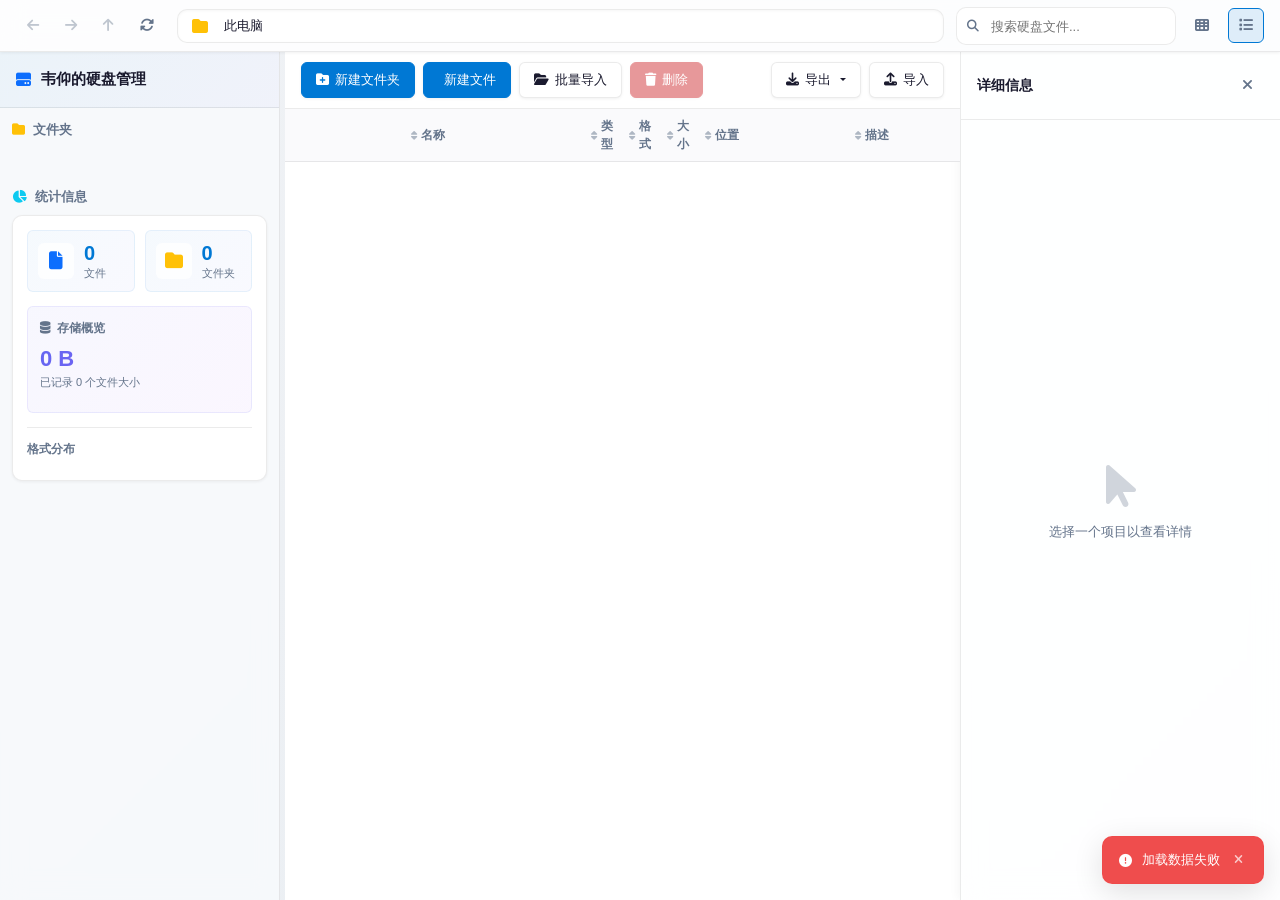
==== index.html @ 8c152fd7 "程序管理" ====
<!doctype html>
<html lang="zh-CN">
<head>
  <meta charset="utf-8" />
  <meta name="viewport" content="width=device-width, initial-scale=1" />
  <title>硬盘文件管理器</title>

  <!-- Bootstrap 5 CDN -->
  <link href="https://cdn.jsdelivr.net/npm/bootstrap@5.3.3/dist/css/bootstrap.min.css" rel="stylesheet">
  <link href="css/style.css" rel="stylesheet" />
  <link rel="stylesheet" href="https://cdnjs.cloudflare.com/ajax/libs/font-awesome/6.5.0/css/all.min.css">
</head>
<body>
  <!-- 顶部工具栏 -->
  <div class="toolbar">
    <div class="toolbar-left">
      <button class="btn-icon" id="backBtn" title="后退" disabled>
        <i class="fas fa-arrow-left"></i>
      </button>
      <button class="btn-icon" id="forwardBtn" title="前进" disabled>
        <i class="fas fa-arrow-right"></i>
      </button>
      <button class="btn-icon" id="upBtn" title="上一级" disabled>
        <i class="fas fa-arrow-up"></i>
      </button>
      <button class="btn-icon" id="refreshBtn" title="刷新">
        <i class="fas fa-sync-alt"></i>
      </button>
    </div>

    <div class="toolbar-center">
      <!-- 地址栏/面包屑导航 -->
      <div class="address-bar">
        <i class="fas fa-folder text-warning me-2"></i>
        <div id="breadcrumb" class="breadcrumb-path">
          <span class="breadcrumb-item active">此电脑</span>
        </div>
      </div>
    </div>

    <div class="toolbar-right">
      <div class="search-box">
        <i class="fas fa-search"></i>
        <input type="text" id="searchInput" placeholder="搜索硬盘文件..." />
      </div>
      <button class="btn-icon" id="viewGridBtn" title="网格视图">
        <i class="fas fa-th"></i>
      </button>
      <button class="btn-icon active" id="viewListBtn" title="列表视图">
        <i class="fas fa-list"></i>
      </button>
    </div>
  </div>

  <!-- 主要内容区 -->
  <div class="main-container">
    <!-- 左侧边栏 - 文件夹树 -->
    <div class="sidebar" id="sidebar">
      <div class="sidebar-header">
        <i class="fas fa-hard-drive text-primary"></i>
        <span>韦仰的硬盘管理</span>
      </div>
      <div class="sidebar-scroll">
      <div class="sidebar-section">
        <div class="section-title">
          <i class="fas fa-folder text-warning"></i>
          <span>文件夹</span>
        </div>
        <div id="folderTree" class="folder-tree">
          <!-- 动态生成树状结构 -->
        </div>
      </div>
      <div class="sidebar-section mt-3">
        <div class="section-title">
          <i class="fas fa-chart-pie text-info"></i>
          <span>统计信息</span>
        </div>
        <div id="statsPanel" class="stats-panel">
          <div class="stat-row">
            <div class="stat-card">
              <div class="stat-icon"><i class="fas fa-file text-primary"></i></div>
              <div class="stat-info">
                <span class="stat-number" id="totalFiles">0</span>
                <span class="stat-desc">文件</span>
              </div>
            </div>
            <div class="stat-card">
              <div class="stat-icon"><i class="fas fa-folder text-warning"></i></div>
              <div class="stat-info">
                <span class="stat-number" id="totalFolders">0</span>
                <span class="stat-desc">文件夹</span>
              </div>
            </div>
          </div>
          <div class="stat-storage">
            <div class="stat-storage-header">
              <i class="fas fa-database"></i>
              <span>存储概览</span>
            </div>
            <div class="stat-storage-size" id="totalSizeDisplay">0 B</div>
            <div class="stat-storage-count" id="sizedFileCount">已记录 0 个文件大小</div>
            <div id="sizeByFormat" class="size-by-format"></div>
          </div>
          <div class="stat-formats">
            <div class="stat-formats-title">格式分布</div>
            <div id="formatStats" class="format-stats"></div>
          </div>
        </div>
      </div>
      </div><!-- end sidebar-scroll -->
    </div>

    <!-- 侧边栏拖拽调整手柄 -->
    <div class="sidebar-resize-handle" id="sidebarResizeHandle" title="拖拽调整侧边栏宽度"></div>

    <!-- 中间内容区 - 文件列表 -->
    <div class="content-area">
      <!-- 操作栏 -->
      <div class="action-bar">
        <div class="action-left">
          <button class="btn-action btn-primary" id="newFolderBtn">
            <i class="fas fa-folder-plus"></i>
            <span>新建文件夹</span>
          </button>
          <button class="btn-action btn-primary" id="newFileBtn">
            <i class="fas fa-file-plus"></i>
            <span>新建文件</span>
          </button>
          <button class="btn-action btn-secondary" id="localImportBtn">
            <i class="fas fa-folder-open"></i>
            <span>批量导入</span>
          </button>
          <button class="btn-action btn-danger" id="deleteBtn" disabled>
            <i class="fas fa-trash"></i>
            <span>删除</span>
          </button>
        </div>
        <div class="action-right">
          <div class="dropdown">
            <button class="btn-action btn-secondary dropdown-toggle" type="button" data-bs-toggle="dropdown">
              <i class="fas fa-download"></i>
              <span>导出</span>
            </button>
            <ul class="dropdown-menu dropdown-menu-end">
              <li><h6 class="dropdown-header"><i class="fas fa-globe"></i> 导出全部</h6></li>
              <li><a class="dropdown-item export-option" href="#" data-scope="all" data-format="json"><i class="fas fa-file-code"></i> 全部 → JSON</a></li>
              <li><a class="dropdown-item export-option" href="#" data-scope="all" data-format="csv"><i class="fas fa-file-csv"></i> 全部 → CSV</a></li>
              <li><hr class="dropdown-divider"></li>
              <li><h6 class="dropdown-header"><i class="fas fa-folder-open"></i> 导出当前文件夹</h6></li>
              <li><a class="dropdown-item export-option" href="#" data-scope="folder" data-format="json"><i class="fas fa-file-code"></i> 当前文件夹 → JSON</a></li>
              <li><a class="dropdown-item export-option" href="#" data-scope="folder" data-format="csv"><i class="fas fa-file-csv"></i> 当前文件夹 → CSV</a></li>
              <li><hr class="dropdown-divider"></li>
              <li><h6 class="dropdown-header"><i class="fas fa-check-double"></i> 自选导出</h6></li>
              <li><a class="dropdown-item" href="#" id="exportPickJson" data-format="json"><i class="fas fa-file-code"></i> 自选项目 → JSON</a></li>
              <li><a class="dropdown-item" href="#" id="exportPickCsv" data-format="csv"><i class="fas fa-file-csv"></i> 自选项目 → CSV</a></li>
            </ul>
          </div>
          <button class="btn-action btn-secondary" id="importBtn">
            <i class="fas fa-upload"></i>
            <span>导入</span>
          </button>
        </div>
      </div>

      <!-- 列表头部 -->
      <div class="list-header" id="listHeader">
        <div class="list-col col-name" onclick="handleSortClick('name')">
          <i class="fas fa-sort sort-icon"></i> 名称
        </div>
        <div class="list-col col-type" onclick="handleSortClick('type')">
          <i class="fas fa-sort sort-icon"></i> 类型
        </div>
        <div class="list-col col-format" onclick="handleSortClick('format')">
          <i class="fas fa-sort sort-icon"></i> 格式
        </div>
        <div class="list-col col-size" onclick="handleSortClick('file_size')">
          <i class="fas fa-sort sort-icon"></i> 大小
        </div>
        <div class="list-col col-location" onclick="handleSortClick('location')">
          <i class="fas fa-sort sort-icon"></i> 位置
        </div>
        <div class="list-col col-description" onclick="handleSortClick('description')">
          <i class="fas fa-sort sort-icon"></i> 描述
        </div>
      </div>

      <!-- 文件列表容器 -->
      <div class="file-list" id="fileList">
        <!-- 动态生成 -->
      </div>

      <!-- 网格视图容器 -->
      <div class="file-grid" id="fileGrid" style="display:none;">
        <!-- 动态生成 -->
      </div>

      <!-- 空状态 -->
      <div class="empty-state" id="emptyState" style="display:none;">
        <i class="fas fa-folder-open"></i>
        <p>此文件夹为空</p>
        <button class="btn-action btn-primary" id="emptyNewBtn">
          <i class="fas fa-plus"></i>
          <span>新建项目</span>
        </button>
      </div>
    </div>

    <!-- 右侧详情面板 -->
    <div class="details-panel" id="detailsPanel">
      <div class="details-header">
        <span>详细信息</span>
        <button class="btn-icon" id="closePanelBtn">
          <i class="fas fa-times"></i>
        </button>
      </div>
      <div class="details-content" id="detailsContent">
        <div class="no-selection">
          <i class="fas fa-mouse-pointer"></i>
          <p>选择一个项目以查看详情</p>
        </div>
      </div>
    </div>
  </div>

  <!-- 新建/编辑 模态框 -->
  <div class="modal fade" id="itemModal" tabindex="-1">
    <div class="modal-dialog modal-dialog-centered">
      <div class="modal-content">
        <form id="itemForm">
          <div class="modal-header">
            <h5 class="modal-title" id="modalTitle">
              <i class="fas fa-folder-plus"></i>
              <span id="modalTitleText">新建文件夹</span>
            </h5>
            <button type="button" class="btn-close" data-bs-dismiss="modal"></button>
          </div>
          <div class="modal-body">
            <input type="hidden" id="itemId" />
            <input type="hidden" id="itemType" value="folder" />
            
            <div class="mb-3">
              <label class="form-label">
                <i class="fas fa-signature"></i>
                名称 <span class="text-danger">*</span>
              </label>
              <input type="text" class="form-control" id="itemName" required placeholder="输入名称" />
            </div>

            <div class="mb-3">
              <label class="form-label">
                <i class="fas fa-align-left"></i>
                描述
              </label>
              <textarea class="form-control" id="itemDesc" placeholder="输入描述信息（可选）"></textarea>
            </div>

            <div class="mb-3">
              <label class="form-label">
                <i class="fas fa-map-marker-alt"></i>
                物理位置
              </label>
              <input type="text" class="form-control" id="itemLocation" placeholder="例如: D:\Movies 或 E:\Documents\Report.pdf" />
              <small class="text-muted">输入文件或文件夹在硬盘中的实际路径</small>
            </div>

            <div class="mb-3" id="formatGroup" style="display:none;">
              <label class="form-label">
                <i class="fas fa-file-alt"></i>
                文件格式
              </label>
              <input type="text" class="form-control" id="itemFormat" placeholder="例如: mp4, pdf, docx" />
              <small class="text-muted">输入文件扩展名（不含点号）</small>
            </div>

            <div class="mb-3" id="sizeGroup" style="display:none;">
              <label class="form-label">
                <i class="fas fa-weight-hanging"></i>
                文件大小
              </label>
              <input type="text" class="form-control" id="itemFileSize" placeholder="例如: 1.5GB, 700MB, 4096" />
              <small class="text-muted">输入文件大小（支持 B/KB/MB/GB/TB 单位）</small>
            </div>

            <div class="mb-3">
              <label class="form-label">
                <i class="fas fa-folder-tree"></i>
                父文件夹
              </label>
              <select class="form-select" id="parentSelect">
                <option value="">根目录</option>
              </select>
            </div>
          </div>
          <div class="modal-footer">
            <button type="button" class="btn btn-secondary" data-bs-dismiss="modal">
              <i class="fas fa-times"></i> 取消
            </button>
            <button type="submit" class="btn btn-primary">
              <i class="fas fa-save"></i> 保存
            </button>
          </div>
        </form>
      </div>
    </div>
  </div>

  <!-- 本地批量导入模态框 -->
  <div class="modal fade" id="localImportModal" tabindex="-1" data-bs-backdrop="static" data-bs-keyboard="false">
    <div class="modal-dialog modal-lg modal-dialog-centered">
      <div class="modal-content">
        <div class="modal-header">
          <h5 class="modal-title">
            <i class="fas fa-folder-open"></i>
            批量导入本地资源
          </h5>
          <button type="button" class="btn-close" data-bs-dismiss="modal" id="localImportCloseBtn"></button>
        </div>
        <div class="modal-body">
          <div id="localImportStageSelect">
            <p class="text-muted small mb-3">选择本地文件夹或文件，系统将读取其中的文件夹与文件并导入到当前目录，仅读取元数据不会修改本地磁盘内容。</p>
            <div class="row g-3">
              <div class="col-lg-6">
                <div class="border rounded p-3 h-100">
                  <h6 class="mb-2"><i class="fas fa-folder"></i> 已选文件夹</h6>
                  <div class="fs-5 fw-semibold" id="localImportFolderCount">0</div>
                  <div class="text-muted small mt-2">包含的子文件夹与文件会一并导入。</div>
                </div>
              </div>
              <div class="col-lg-6">
                <div class="border rounded p-3 h-100">
                  <h6 class="mb-2"><i class="fas fa-file"></i> 已选文件</h6>
                  <div class="fs-5 fw-semibold" id="localImportFileCount">0</div>
                  <div class="text-muted small mt-2">选中的文件将直接导入到当前目录。</div>
                </div>
              </div>
            </div>
            <div class="mt-3">
              <label class="form-label">
                <i class="fas fa-road"></i>
                根目录物理路径（可选）
              </label>
              <input type="text" class="form-control" id="localImportBasePath" placeholder="例如: D:\\Media">
              <small class="text-muted">用于生成物理路径；留空时将使用相对路径或自动推断的路径。</small>
            </div>
          </div>

          <div id="localImportStageProgress" style="display:none;">
            <div class="progress" style="height: 20px;">
              <div class="progress-bar" id="localImportProgressBar" role="progressbar" style="width:0%;">0%</div>
            </div>
            <div class="mt-3">
              <p class="mb-1" id="localImportStatusText">正在准备导入...</p>
              <p class="text-muted small" id="localImportDetailText"></p>
            </div>
          </div>

          <div id="localImportStageComplete" style="display:none;">
            <div class="alert alert-success d-flex align-items-center" role="alert">
              <i class="fas fa-check-circle me-2"></i>
              <div>导入完成，所有项目已处理。</div>
            </div>
            <div id="localImportSummaryText" class="small"></div>
          </div>
        </div>
        <div class="modal-footer">
          <div id="localImportSelectionActions" class="d-flex flex-wrap gap-2">
            <button type="button" class="btn btn-outline-secondary" id="localImportAddFolderBtn">
              <i class="fas fa-folder-plus"></i>
              选择文件夹
            </button>
            <button type="button" class="btn btn-outline-secondary" id="localImportAddFileBtn">
              <i class="fas fa-file-import"></i>
              选择文件
            </button>
            <button type="button" class="btn btn-outline-danger" id="localImportResetBtn">
              <i class="fas fa-undo"></i>
              重置
            </button>
            <button type="button" class="btn btn-primary" id="localImportStartBtn">
              <i class="fas fa-play"></i>
              开始导入
            </button>
          </div>
          <button type="button" class="btn btn-primary" id="localImportConfirmBtn" data-bs-dismiss="modal" style="display:none;">
            <i class="fas fa-check"></i>
            确定
          </button>
        </div>
      </div>
    </div>
  </div>

  <input type="file" id="localDirectoryInput" webkitdirectory multiple style="display:none;" />
  <input type="file" id="localFileInput" multiple style="display:none;" />

  <!-- 导入模态框 -->
  <div class="modal fade" id="importModal" tabindex="-1">
    <div class="modal-dialog modal-dialog-centered">
      <div class="modal-content">
        <div class="modal-header">
          <h5 class="modal-title">
            <i class="fas fa-upload"></i>
            导入数据
          </h5>
          <button type="button" class="btn-close" data-bs-dismiss="modal"></button>
        </div>
        <div class="modal-body">
          <div class="mb-3">
            <label class="form-label">选择 JSON 文件</label>
            <input type="file" class="form-control" id="importFile" accept=".json" />
          </div>
        </div>
        <div class="modal-footer">
          <button type="button" class="btn btn-secondary" data-bs-dismiss="modal">取消</button>
          <button type="button" class="btn btn-primary" id="confirmImportBtn">
            <i class="fas fa-check"></i> 导入
          </button>
        </div>
      </div>
    </div>
  </div>

  <!-- 导出自选模态框 -->
  <div class="modal fade" id="exportPickModal" tabindex="-1">
    <div class="modal-dialog modal-lg modal-dialog-centered modal-dialog-scrollable">
      <div class="modal-content">
        <div class="modal-header">
          <h5 class="modal-title">
            <i class="fas fa-check-double me-2"></i>选择要导出的项目
          </h5>
          <button type="button" class="btn-close" data-bs-dismiss="modal"></button>
        </div>
        <div class="modal-body p-0">
          <div class="export-pick-toolbar">
            <div class="export-pick-search">
              <i class="fas fa-search"></i>
              <input type="text" id="exportPickSearch" placeholder="搜索项目..." />
            </div>
            <div class="export-pick-actions">
              <button type="button" class="btn btn-sm btn-outline-primary" id="exportPickSelectAll">
                <i class="fas fa-check-double"></i> 全选
              </button>
              <button type="button" class="btn btn-sm btn-outline-secondary" id="exportPickDeselectAll">
                <i class="fas fa-square"></i> 全不选
              </button>
            </div>
            <div class="export-pick-count">
              已选 <strong id="exportPickCount">0</strong> 项
            </div>
          </div>
          <div id="exportPickTree" class="export-pick-tree">
            <!-- 动态生成 -->
          </div>
        </div>
        <div class="modal-footer">
          <button type="button" class="btn btn-secondary" data-bs-dismiss="modal">
            <i class="fas fa-times"></i> 取消
          </button>
          <button type="button" class="btn btn-primary" id="exportPickConfirmBtn" disabled>
            <i class="fas fa-download"></i> 导出
          </button>
        </div>
      </div>
    </div>
  </div>

  <!-- Toast 容器 -->
  <div id="toastContainer" class="toast-container position-fixed bottom-0 end-0 p-3"></div>

  <script src="https://cdn.jsdelivr.net/npm/bootstrap@5.3.3/dist/js/bootstrap.bundle.min.js"></script>
  <script src="js/script.js"></script>
</body>
</html>
---- css/style.css ----
/* ===================================
   硬盘文件管理器 - Windows 风格样式
   =================================== */

:root {
  --bg-primary: #f0f2f5;
  --bg-secondary: #ffffff;
  --bg-hover: rgba(0, 120, 212, 0.06);
  --bg-selected: rgba(0, 120, 212, 0.12);
  --border-color: rgba(0, 0, 0, 0.08);
  --text-primary: #1a1a2e;
  --text-secondary: #64748b;
  --accent-blue: #0078d4;
  --accent-hover: #005a9e;
  --toolbar-bg: rgba(255, 255, 255, 0.85);
  --sidebar-bg: rgba(248, 250, 252, 0.9);
  --glass-blur: 12px;
  --shadow-sm: 0 1px 3px rgba(0,0,0,0.06);
  --shadow-md: 0 4px 12px rgba(0,0,0,0.08);
  --shadow-lg: 0 8px 30px rgba(0,0,0,0.12);
  --transition-fast: 0.15s cubic-bezier(0.4, 0, 0.2, 1);
  --transition-smooth: 0.3s cubic-bezier(0.4, 0, 0.2, 1);
  --radius-sm: 6px;
  --radius-md: 10px;
  --radius-lg: 14px;
}

* {
  margin: 0;
  padding: 0;
  box-sizing: border-box;
}

body {
  font-family: "Segoe UI", -apple-system, BlinkMacSystemFont, "Inter", Arial, sans-serif;
  background: linear-gradient(135deg, #f0f2f5 0%, #e8edf2 100%);
  color: var(--text-primary);
  overflow: hidden;
  height: 100vh;
  display: flex;
  flex-direction: column;
  -webkit-font-smoothing: antialiased;
}

/* ============ 工具栏 ============ */
.toolbar {
  background: var(--toolbar-bg);
  backdrop-filter: blur(var(--glass-blur));
  -webkit-backdrop-filter: blur(var(--glass-blur));
  border-bottom: 1px solid var(--border-color);
  padding: 8px 16px;
  display: flex;
  align-items: center;
  gap: 12px;
  height: 52px;
  flex-shrink: 0;
  box-shadow: var(--shadow-sm);
  z-index: 10;
}

.toolbar-left {
  display: flex;
  gap: 4px;
}

.toolbar-center {
  flex: 1;
  max-width: 800px;
}

.toolbar-right {
  display: flex;
  gap: 8px;
  align-items: center;
}

.btn-icon {
  background: transparent;
  border: 1px solid transparent;
  border-radius: var(--radius-sm);
  padding: 6px 10px;
  cursor: pointer;
  color: var(--text-secondary);
  transition: all var(--transition-fast);
  font-size: 14px;
}

.btn-icon:hover:not(:disabled) {
  background: var(--bg-hover);
  border-color: var(--border-color);
  color: var(--accent-blue);
  transform: translateY(-1px);
}

.btn-icon:active:not(:disabled) {
  background: var(--bg-selected);
  transform: translateY(0);
}

.btn-icon:disabled {
  opacity: 0.4;
  cursor: not-allowed;
}

.btn-icon.active {
  background: var(--bg-selected);
  border-color: var(--accent-blue);
}

/* 地址栏 */
.address-bar {
  background: rgba(255, 255, 255, 0.95);
  border: 1px solid var(--border-color);
  border-radius: var(--radius-md);
  padding: 6px 14px;
  display: flex;
  align-items: center;
  height: 34px;
  box-shadow: inset 0 1px 3px rgba(0,0,0,0.04);
  transition: border-color var(--transition-fast), box-shadow var(--transition-fast);
}

.address-bar:focus-within {
  border-color: var(--accent-blue);
  box-shadow: 0 0 0 3px rgba(0, 120, 212, 0.1);
}

.breadcrumb-path {
  display: flex;
  align-items: center;
  gap: 8px;
  flex: 1;
  overflow-x: auto;
  white-space: nowrap;
}

.breadcrumb-item {
  color: var(--text-secondary);
  cursor: pointer;
  padding: 2px 8px;
  border-radius: var(--radius-sm);
  transition: all var(--transition-fast);
  font-size: 13px;
}

.breadcrumb-item:hover {
  background: var(--bg-hover);
  color: var(--accent-blue);
}

.breadcrumb-item.active {
  color: var(--text-primary);
  font-weight: 500;
}

.breadcrumb-item:not(:last-child)::after {
  content: "›";
  margin-left: 8px;
  color: var(--text-secondary);
}

/* 搜索框 */
.search-box {
  position: relative;
  background: rgba(255, 255, 255, 0.95);
  border: 1px solid var(--border-color);
  border-radius: var(--radius-md);
  padding: 6px 12px 6px 34px;
  min-width: 220px;
  transition: border-color var(--transition-fast), box-shadow var(--transition-fast);
}

.search-box:focus-within {
  border-color: var(--accent-blue);
  box-shadow: 0 0 0 3px rgba(0, 120, 212, 0.1);
}

.search-box i {
  position: absolute;
  left: 10px;
  top: 50%;
  transform: translateY(-50%);
  color: var(--text-secondary);
  font-size: 12px;
}

.search-box input {
  border: none;
  outline: none;
  width: 100%;
  font-size: 13px;
  background: transparent;
}

/* ============ 主容器 ============ */
.main-container {
  display: flex;
  flex: 1;
  overflow: hidden;
}

/* ============ 左侧边栏 ============ */
.sidebar {
  width: 280px;
  min-width: 180px;
  max-width: 50vw;
  background: var(--sidebar-bg);
  backdrop-filter: blur(var(--glass-blur));
  -webkit-backdrop-filter: blur(var(--glass-blur));
  border-right: 1px solid var(--border-color);
  display: flex;
  flex-direction: column;
  overflow: hidden;
  flex-shrink: 0;
  transition: none;
}

/* Sidebar inner scrollable area */
.sidebar-scroll {
  flex: 1;
  overflow-y: auto;
  overflow-x: hidden;
  min-height: 0;
}

/* Resize handle */
.sidebar-resize-handle {
  width: 5px;
  cursor: col-resize;
  background: transparent;
  flex-shrink: 0;
  position: relative;
  z-index: 8;
  transition: background var(--transition-fast);
}

.sidebar-resize-handle::after {
  content: '';
  position: absolute;
  top: 50%;
  left: 50%;
  transform: translate(-50%, -50%);
  width: 3px;
  height: 40px;
  border-radius: 2px;
  background: rgba(0,0,0,0.1);
  opacity: 0;
  transition: opacity var(--transition-fast), height var(--transition-fast);
}

.sidebar-resize-handle:hover::after,
.sidebar-resize-handle.resizing::after {
  opacity: 1;
  height: 60px;
}

.sidebar-resize-handle:hover,
.sidebar-resize-handle.resizing {
  background: rgba(0, 120, 212, 0.12);
}

/* Prevent text selection and pointer events during resize */
body.sidebar-resizing {
  cursor: col-resize !important;
  user-select: none !important;
  -webkit-user-select: none !important;
}

body.sidebar-resizing * {
  cursor: col-resize !important;
  user-select: none !important;
}

body.sidebar-resizing iframe {
  pointer-events: none;
}

.sidebar-header {
  padding: 16px;
  font-size: 15px;
  font-weight: 600;
  display: flex;
  align-items: center;
  gap: 10px;
  border-bottom: 1px solid var(--border-color);
  background: linear-gradient(135deg, rgba(0, 120, 212, 0.05) 0%, rgba(99, 102, 241, 0.05) 100%);
  flex-shrink: 0;
  overflow: hidden;
  white-space: nowrap;
  text-overflow: ellipsis;
}

.sidebar-section {
  padding: 12px;
  min-width: 0; /* allow shrinking */
  overflow: hidden;
}

.section-title {
  font-size: 13px;
  font-weight: 600;
  color: var(--text-secondary);
  margin-bottom: 8px;
  display: flex;
  align-items: center;
  gap: 8px;
}

/* 文件夹树 */
.folder-tree {
  font-size: 13px;
}

.tree-item {
  display: flex;
  align-items: center;
  padding: 6px 8px;
  cursor: pointer;
  border-radius: var(--radius-sm);
  margin: 2px 0;
  user-select: none;
  position: relative;
  transition: all var(--transition-fast);
}

.tree-item:hover {
  background: var(--bg-hover);
  transform: translateX(2px);
}

.tree-item.selected {
  background: var(--bg-selected);
  font-weight: 500;
  box-shadow: inset 3px 0 0 var(--accent-blue);
}

.tree-item.expanded > .tree-icon::before {
  content: "\f107"; /* fa-angle-down */
}

.tree-item .tree-icon {
  width: 20px;
  text-align: center;
  color: var(--text-secondary);
}

.tree-item .tree-icon::before {
  content: "\f105"; /* fa-angle-right */
  font-family: "Font Awesome 6 Free";
  font-weight: 900;
}

.tree-item .tree-name {
  flex: 1;
  margin-left: 8px;
  display: flex;
  align-items: center;
  gap: 8px;
  min-width: 0;
  overflow: hidden;
}

.tree-item .tree-name span {
  overflow: hidden;
  text-overflow: ellipsis;
  white-space: nowrap;
}

.tree-children {
  margin-left: 20px;
  display: none;
}

.tree-item.expanded + .tree-children {
  display: block;
}

/* 统计面板 */
.stats-panel {
  font-size: 12px;
  background: var(--bg-secondary);
  border: 1px solid var(--border-color);
  border-radius: var(--radius-md);
  padding: 14px;
  box-shadow: var(--shadow-sm);
  min-width: 0;
  overflow: hidden;
}

.stat-row {
  display: grid;
  grid-template-columns: 1fr 1fr;
  gap: 10px;
  margin-bottom: 14px;
}

.stat-card {
  display: flex;
  align-items: center;
  gap: 10px;
  padding: 10px;
  border-radius: var(--radius-sm);
  background: linear-gradient(135deg, rgba(0,120,212,0.04) 0%, rgba(99,102,241,0.04) 100%);
  border: 1px solid rgba(0,120,212,0.08);
  transition: transform var(--transition-fast), box-shadow var(--transition-fast);
}

.stat-card:hover {
  transform: translateY(-1px);
  box-shadow: var(--shadow-sm);
}

.stat-icon {
  font-size: 18px;
  width: 36px;
  height: 36px;
  display: flex;
  align-items: center;
  justify-content: center;
  border-radius: var(--radius-sm);
  background: rgba(255,255,255,0.8);
}

.stat-info {
  display: flex;
  flex-direction: column;
}

.stat-number {
  font-size: 20px;
  font-weight: 700;
  color: var(--accent-blue);
  line-height: 1.2;
}

.stat-desc {
  font-size: 11px;
  color: var(--text-secondary);
}

.stat-storage {
  background: linear-gradient(135deg, rgba(99,102,241,0.05) 0%, rgba(168,85,247,0.05) 100%);
  border: 1px solid rgba(99,102,241,0.1);
  border-radius: var(--radius-sm);
  padding: 12px;
  margin-bottom: 14px;
}

.stat-storage-header {
  display: flex;
  align-items: center;
  gap: 6px;
  font-size: 12px;
  font-weight: 600;
  color: var(--text-secondary);
  margin-bottom: 8px;
}

.stat-storage-size {
  font-size: 22px;
  font-weight: 700;
  background: linear-gradient(135deg, #6366f1, #8b5cf6);
  -webkit-background-clip: text;
  -webkit-text-fill-color: transparent;
  background-clip: text;
  line-height: 1.3;
}

.stat-storage-count {
  font-size: 11px;
  color: var(--text-secondary);
  margin-bottom: 10px;
}

.size-by-format {
  display: flex;
  flex-direction: column;
  gap: 6px;
}

.size-bar-row {
  display: flex;
  align-items: center;
  gap: 6px;
}

.size-bar-label {
  font-size: 11px;
  width: 45px;
  text-align: right;
  color: var(--text-secondary);
  flex-shrink: 0;
  overflow: hidden;
  text-overflow: ellipsis;
  white-space: nowrap;
}

.size-bar-track {
  flex: 1;
  height: 6px;
  background: rgba(0,0,0,0.06);
  border-radius: 3px;
  overflow: hidden;
}

.size-bar-fill {
  height: 100%;
  background: linear-gradient(90deg, #6366f1, #8b5cf6);
  border-radius: 3px;
  transition: width 0.6s cubic-bezier(0.4, 0, 0.2, 1);
}

.size-bar-value {
  font-size: 10px;
  color: var(--text-secondary);
  width: 55px;
  flex-shrink: 0;
}

.stat-formats {
  border-top: 1px solid var(--border-color);
  padding-top: 12px;
}

.stat-formats-title {
  font-size: 12px;
  font-weight: 600;
  color: var(--text-secondary);
  margin-bottom: 8px;
}

.format-stats {
  margin-top: 8px;
  display: flex;
  flex-wrap: wrap;
  gap: 6px;
}

.format-tag {
  background: linear-gradient(135deg, var(--accent-blue), #5b6abf);
  color: white;
  padding: 3px 10px;
  border-radius: 20px;
  font-size: 10px;
  font-weight: 500;
  transition: transform var(--transition-fast), box-shadow var(--transition-fast);
}

.format-tag:hover {
  transform: scale(1.05);
  box-shadow: 0 2px 6px rgba(0,120,212,0.3);
}

/* ============ 内容区域 ============ */
.content-area {
  flex: 1;
  display: flex;
  flex-direction: column;
  background: var(--bg-secondary);
  overflow: hidden;
}

/* 操作栏 */
.action-bar {
  background: var(--toolbar-bg);
  backdrop-filter: blur(8px);
  -webkit-backdrop-filter: blur(8px);
  border-bottom: 1px solid var(--border-color);
  padding: 10px 16px;
  display: flex;
  justify-content: space-between;
  align-items: center;
  flex-shrink: 0;
  position: relative;
  z-index: 6;
}

.action-left,
.action-right {
  display: flex;
  gap: 8px;
}

.btn-action {
  border: 1px solid var(--border-color);
  background: var(--bg-secondary);
  padding: 7px 14px;
  border-radius: var(--radius-sm);
  cursor: pointer;
  font-size: 13px;
  display: flex;
  align-items: center;
  gap: 6px;
  transition: all var(--transition-fast);
  color: var(--text-primary);
  box-shadow: var(--shadow-sm);
}

.btn-action:hover:not(:disabled) {
  background: var(--bg-hover);
  border-color: var(--accent-blue);
  transform: translateY(-1px);
  box-shadow: var(--shadow-md);
}

.btn-action:active:not(:disabled) {
  background: var(--bg-selected);
  transform: translateY(0);
  box-shadow: none;
}

.btn-action:disabled {
  opacity: 0.5;
  cursor: not-allowed;
}

.btn-action.btn-primary {
  background: var(--accent-blue);
  color: white;
  border-color: var(--accent-blue);
}

.btn-action.btn-primary:hover:not(:disabled) {
  background: var(--accent-hover);
}

.btn-action.btn-danger {
  background: #d13438;
  color: white;
  border-color: #d13438;
}

.btn-action.btn-danger:hover:not(:disabled) {
  background: #a52a2e;
}

/* 列表头部 */
.list-header {
  display: flex;
  background: rgba(250, 250, 252, 0.95);
  backdrop-filter: blur(6px);
  border-bottom: 1px solid var(--border-color);
  padding: 8px 16px;
  padding-left: 118px;
  font-size: 12px;
  font-weight: 600;
  color: var(--text-secondary);
  flex-shrink: 0;
  position: sticky;
  top: 0;
  z-index: 5;
}

.list-col {
  display: flex;
  align-items: center;
  gap: 4px;
  padding: 0 8px;
  cursor: pointer;
  user-select: none;
  border-radius: var(--radius-sm);
  transition: all var(--transition-fast);
}

.list-col:hover {
  color: var(--text-primary);
  background: var(--bg-hover);
}

.list-col .sort-icon {
  font-size: 10px;
  opacity: 0.5;
  transition: opacity var(--transition-fast);
}

.list-col:hover .sort-icon {
  opacity: 1;
}

.list-col .fa-sort-up,
.list-col .fa-sort-down {
  opacity: 1;
  color: var(--accent-blue);
}

.list-col.col-name {
  flex: 2;
  min-width: 180px;
}

.list-col.col-type {
  width: 80px;
}

.list-col.col-format {
  width: 90px;
}

.list-col.col-size {
  width: 100px;
}

.list-col.col-location {
  flex: 1.5;
  min-width: 150px;
}

.list-col.col-description {
  flex: 2;
  min-width: 180px;
}

/* 文件列表（列表视图） */
.file-list {
  flex: 1;
  overflow-y: auto;
  padding: 0;
}

.file-item {
  display: flex;
  align-items: center;
  padding: 8px 16px;
  border-bottom: 1px solid rgba(0,0,0,0.04);
  cursor: pointer;
  transition: all var(--transition-fast);
  user-select: none;
  will-change: transform, background;
}

.file-item:hover {
  background: var(--bg-hover);
  transform: translateX(2px);
}

.file-item.selected {
  background: var(--bg-selected);
  box-shadow: inset 3px 0 0 var(--accent-blue);
}

/* 编号列 - 独立显示 */
.file-item .file-number {
  width: 50px;
  text-align: center;
  font-size: 14px;
  font-weight: 700;
  font-family: 'Consolas', 'Monaco', monospace;
  background: linear-gradient(135deg, #667eea 0%, #764ba2 100%);
  color: white;
  padding: 6px 10px;
  border-radius: 16px;
  margin-right: 12px;
  flex-shrink: 0;
  box-shadow: 0 2px 6px rgba(102, 126, 234, 0.4);
  letter-spacing: 0.5px;
  transition: transform var(--transition-fast), box-shadow var(--transition-fast);
}

/* 文件夹的编号使用金橙色 */
.file-item:has(.text-folder) .file-number {
  background: linear-gradient(135deg, #fa709a 0%, #fee140 100%);
  box-shadow: 0 2px 6px rgba(250, 112, 154, 0.4);
}

/* 视频文件的编号 */
.file-item:has(.text-video) .file-number {
  background: linear-gradient(135deg, #f093fb 0%, #f5576c 100%);
  box-shadow: 0 2px 6px rgba(245, 87, 108, 0.4);
}

/* 音频文件的编号 */
.file-item:has(.text-audio) .file-number {
  background: linear-gradient(135deg, #4facfe 0%, #00f2fe 100%);
  box-shadow: 0 2px 6px rgba(79, 172, 254, 0.4);
}

/* 图片文件的编号 */
.file-item:has(.text-image) .file-number {
  background: linear-gradient(135deg, #43e97b 0%, #38f9d7 100%);
  box-shadow: 0 2px 6px rgba(67, 233, 123, 0.4);
}

/* 文档文件的编号 */
.file-item:has(.text-document) .file-number {
  background: linear-gradient(135deg, #fa8bff 0%, #2bd2ff 90%, #2bff88 100%);
  box-shadow: 0 2px 6px rgba(250, 139, 255, 0.4);
}

/* 压缩文件的编号 */
.file-item:has(.text-archive) .file-number {
  background: linear-gradient(135deg, #a8edea 0%, #fed6e3 100%);
  box-shadow: 0 2px 6px rgba(168, 237, 234, 0.4);
}

/* 编号悬停效果 */
.file-item .file-number:hover {
  transform: scale(1.08);
  box-shadow: 0 4px 12px rgba(102, 126, 234, 0.5);
}

.file-item .file-icon {
  width: 40px;
  text-align: center;
  font-size: 20px;
  flex-shrink: 0;
}

.file-item .file-name {
  flex: 2;
  min-width: 180px;
  padding: 0 8px;
  font-size: 13px;
  overflow: hidden;
  text-overflow: ellipsis;
  white-space: nowrap;
}

.file-item .file-type {
  width: 80px;
  padding: 0 8px;
  font-size: 12px;
  color: var(--text-secondary);
}

.file-item .file-format {
  width: 90px;
  padding: 0 8px;
  font-size: 12px;
}

.file-item .file-format .badge {
  background: linear-gradient(135deg, #e8f4fd, #dbeafe);
  color: var(--accent-blue);
  padding: 2px 8px;
  border-radius: 10px;
  font-size: 11px;
  font-weight: 500;
  transition: transform var(--transition-fast);
}

.file-item:hover .file-format .badge {
  transform: scale(1.05);
}

.file-item .file-size {
  width: 100px;
  padding: 0 8px;
  font-size: 12px;
  color: var(--text-secondary);
  font-family: 'Consolas', 'Monaco', monospace;
  font-weight: 500;
}

.file-item .file-location {
  flex: 1.5;
  min-width: 150px;
  padding: 0 8px;
  font-size: 12px;
  color: var(--text-secondary);
  overflow: hidden;
  text-overflow: ellipsis;
  white-space: nowrap;
}

.file-item .file-location a {
  color: var(--accent-blue);
  text-decoration: none;
}

.file-item .file-location a:hover {
  text-decoration: underline;
}

.file-item .file-description {
  flex: 2;
  min-width: 180px;
  padding: 0 8px;
  font-size: 12px;
  color: var(--text-secondary);
  overflow: hidden;
  white-space: normal;
  word-break: break-word;
  line-height: 1.4;
  max-height: 3.4em;
  display: -webkit-box;
  -webkit-line-clamp: 2;
  line-clamp: 2;
  -webkit-box-orient: vertical;
}

/* 网格视图 */
.file-grid {
  flex: 1;
  overflow-y: auto;
  padding: 20px;
  display: grid;
  grid-template-columns: repeat(auto-fill, minmax(140px, 1fr));
  gap: 16px;
  align-content: start;
}

.grid-item {
  display: flex;
  flex-direction: column;
  align-items: center;
  padding: 16px;
  border: 1px solid transparent;
  border-radius: var(--radius-md);
  cursor: pointer;
  transition: all var(--transition-smooth);
  user-select: none;
  position: relative;
  will-change: transform;
}

.grid-item:hover {
  background: var(--bg-hover);
  border-color: var(--border-color);
  transform: translateY(-3px);
  box-shadow: var(--shadow-md);
}

.grid-item.selected {
  background: var(--bg-selected);
  border-color: var(--accent-blue);
  box-shadow: 0 0 0 2px rgba(0,120,212,0.2);
}

/* 网格编号 - 显示在顶部 */
.grid-item .grid-number {
  font-size: 13px;
  font-weight: 700;
  font-family: 'Consolas', 'Monaco', monospace;
  background: linear-gradient(135deg, #667eea 0%, #764ba2 100%);
  color: white;
  padding: 4px 10px;
  border-radius: 14px;
  margin-bottom: 8px;
  box-shadow: 0 2px 6px rgba(102, 126, 234, 0.4);
  letter-spacing: 0.5px;
}

/* 文件夹的网格编号 */
.grid-item:has(.text-folder) .grid-number {
  background: linear-gradient(135deg, #fa709a 0%, #fee140 100%);
  box-shadow: 0 2px 6px rgba(250, 112, 154, 0.4);
}

/* 视频文件的网格编号 */
.grid-item:has(.text-video) .grid-number {
  background: linear-gradient(135deg, #f093fb 0%, #f5576c 100%);
  box-shadow: 0 2px 6px rgba(245, 87, 108, 0.4);
}

/* 网页快捷方式的编号 */
.file-item:has(.text-link) .file-number {
  background: linear-gradient(135deg, #ff9a9e 0%, #fad0c4 100%);
  box-shadow: 0 2px 6px rgba(255, 154, 158, 0.35);
}
/* 音频文件的网格编号 */
.grid-item:has(.text-audio) .grid-number {
  background: linear-gradient(135deg, #4facfe 0%, #00f2fe 100%);
  box-shadow: 0 2px 6px rgba(79, 172, 254, 0.4);
}

/* 图片文件的网格编号 */
.grid-item:has(.text-image) .grid-number {
  background: linear-gradient(135deg, #43e97b 0%, #38f9d7 100%);
  box-shadow: 0 2px 6px rgba(67, 233, 123, 0.4);
}

/* 网页快捷方式的编号 */
.grid-item:has(.text-link) .grid-number {
  background: linear-gradient(135deg, #ff9a9e 0%, #fad0c4 100%);
  box-shadow: 0 2px 6px rgba(255, 154, 158, 0.35);
}
/* 文档文件的网格编号 */
.grid-item:has(.text-document) .grid-number {
  background: linear-gradient(135deg, #fa8bff 0%, #2bd2ff 90%, #2bff88 100%);
  box-shadow: 0 2px 6px rgba(250, 139, 255, 0.4);
}

/* 压缩文件的网格编号 */
.grid-item:has(.text-archive) .grid-number {
  background: linear-gradient(135deg, #a8edea 0%, #fed6e3 100%);
  box-shadow: 0 2px 6px rgba(168, 237, 234, 0.4);
}

/* 网格编号悬停效果 */
.grid-item .grid-number:hover {
  transform: scale(1.12);
  box-shadow: 0 4px 12px rgba(102, 126, 234, 0.5);
}

.grid-item .grid-icon {
  font-size: 48px;
  margin-bottom: 8px;
}

.grid-item .grid-name {
  font-size: 12px;
  text-align: center;
  word-break: break-word;
  max-width: 100%;
}

.grid-item .grid-format {
  font-size: 10px;
  color: var(--text-secondary);
  margin-top: 4px;
}

.grid-item .grid-size {
  font-size: 10px;
  color: var(--accent-blue);
  font-family: 'Consolas', 'Monaco', monospace;
  font-weight: 500;
  margin-top: 2px;
}

/* 空状态 */
.empty-state {
  flex: 1;
  display: flex;
  flex-direction: column;
  justify-content: center;
  align-items: center;
  color: var(--text-secondary);
  gap: 16px;
  animation: fadeIn 0.5s ease-out;
}

.empty-state i {
  font-size: 72px;
  opacity: 0.2;
  background: linear-gradient(135deg, #94a3b8, #cbd5e1);
  -webkit-background-clip: text;
  -webkit-text-fill-color: transparent;
  background-clip: text;
}

.empty-state p {
  font-size: 14px;
  margin: 0;
}

/* ============ 详情面板 ============ */
.details-panel {
  width: 320px;
  background: rgba(255,255,255,0.95);
  backdrop-filter: blur(var(--glass-blur));
  -webkit-backdrop-filter: blur(var(--glass-blur));
  border-left: 1px solid var(--border-color);
  display: flex;
  flex-direction: column;
  flex-shrink: 0;
  box-shadow: -2px 0 10px rgba(0,0,0,0.04);
  transition: width var(--transition-smooth);
}

.details-header {
  padding: 16px;
  border-bottom: 1px solid var(--border-color);
  display: flex;
  justify-content: space-between;
  align-items: center;
  font-weight: 600;
  font-size: 14px;
}

.details-content {
  flex: 1;
  overflow-y: auto;
  padding: 16px;
}

.no-selection {
  display: flex;
  flex-direction: column;
  align-items: center;
  justify-content: center;
  height: 100%;
  color: var(--text-secondary);
  gap: 12px;
}

.no-selection i {
  font-size: 48px;
  opacity: 0.3;
}

.no-selection p {
  font-size: 13px;
}

.detail-preview {
  text-align: center;
  margin-bottom: 20px;
  padding: 20px;
  background: linear-gradient(135deg, rgba(0,120,212,0.04) 0%, rgba(99,102,241,0.04) 100%);
  border-radius: var(--radius-md);
}

.detail-preview i {
  font-size: 64px;
  margin-bottom: 12px;
}

.detail-preview .item-name {
  font-size: 14px;
  font-weight: 600;
  margin-bottom: 4px;
  word-break: break-word;
}

.detail-preview .item-type {
  font-size: 12px;
  color: var(--text-secondary);
}

.detail-field {
  margin-bottom: 16px;
}

.detail-field label {
  font-size: 11px;
  font-weight: 600;
  color: var(--text-secondary);
  text-transform: uppercase;
  margin-bottom: 4px;
  display: block;
}

.detail-field .value {
  font-size: 13px;
  color: var(--text-primary);
  word-break: break-word;
  white-space: pre-wrap;
  line-height: 1.6;
}

.detail-field .value a {
  color: var(--accent-blue);
  text-decoration: none;
}

.detail-field .value a:hover {
  text-decoration: underline;
}

.detail-field .value.empty {
  color: var(--text-secondary);
  font-style: italic;
}

.detail-actions {
  border-top: 1px solid var(--border-color);
  padding-top: 16px;
  display: flex;
  gap: 8px;
}

.detail-actions button {
  flex: 1;
}

/* ============ 导出下拉菜单 ============ */
.action-bar .dropdown-menu {
  border-radius: var(--radius-md);
  border: 1px solid var(--border-color);
  box-shadow: var(--shadow-lg);
  padding: 6px 0;
  min-width: 220px;
  backdrop-filter: blur(12px);
  -webkit-backdrop-filter: blur(12px);
  background: rgba(255, 255, 255, 0.97);
}

.action-bar .dropdown-header {
  font-size: 11px;
  font-weight: 700;
  color: var(--text-secondary);
  padding: 6px 16px 4px;
  display: flex;
  align-items: center;
  gap: 6px;
}

.action-bar .dropdown-item {
  font-size: 13px;
  padding: 8px 16px;
  display: flex;
  align-items: center;
  gap: 10px;
  transition: all var(--transition-fast);
}

.action-bar .dropdown-item:hover {
  background: var(--bg-hover);
  color: var(--accent-blue);
}

.action-bar .dropdown-item:active {
  background: var(--bg-selected);
}

.action-bar .dropdown-item i {
  width: 16px;
  text-align: center;
  font-size: 14px;
}

.action-bar .dropdown-divider {
  margin: 4px 10px;
  border-color: var(--border-color);
}

/* ============ 模态框 ============ */
.modal-content {
  border-radius: var(--radius-lg);
  border: 1px solid var(--border-color);
  box-shadow: var(--shadow-lg);
  overflow: hidden;
}

.modal-header {
  background: var(--toolbar-bg);
  border-bottom: 1px solid var(--border-color);
  padding: 16px 20px;
}

.modal-title {
  font-size: 16px;
  font-weight: 600;
  display: flex;
  align-items: center;
  gap: 8px;
}

.modal-body {
  padding: 20px;
}

.modal-footer {
  background: var(--toolbar-bg);
  border-top: 1px solid var(--border-color);
  padding: 12px 20px;
}

.form-label {
  font-size: 13px;
  font-weight: 500;
  margin-bottom: 6px;
  display: flex;
  align-items: center;
  gap: 6px;
}

.form-control,
.form-select {
  font-size: 13px;
  border: 1px solid var(--border-color);
  border-radius: var(--radius-sm);
  padding: 8px 12px;
  transition: border-color var(--transition-fast), box-shadow var(--transition-fast);
}

.form-control:focus,
.form-select:focus {
  border-color: var(--accent-blue);
  box-shadow: 0 0 0 3px rgba(0, 120, 212, 0.12);
}

/* ============ 自动增高的文本域 ============ */
textarea.form-control {
  resize: none;
  overflow: hidden;
  min-height: 60px;
  max-height: 300px;
}

/* ============ Toast 通知 ============ */
.toast-container {
  z-index: 9999;
  display: flex;
  flex-direction: column;
  gap: 8px;
  pointer-events: none;
}

.toast-notification {
  display: flex;
  align-items: center;
  gap: 10px;
  padding: 12px 16px;
  border-radius: var(--radius-md);
  font-size: 13px;
  font-weight: 500;
  box-shadow: var(--shadow-lg);
  pointer-events: auto;
  transform: translateX(100%);
  opacity: 0;
  transition: all 0.4s cubic-bezier(0.16, 1, 0.3, 1);
  backdrop-filter: blur(12px);
  -webkit-backdrop-filter: blur(12px);
  max-width: 400px;
}

.toast-notification.toast-show {
  transform: translateX(0);
  opacity: 1;
}

.toast-notification.toast-hide {
  transform: translateX(100%);
  opacity: 0;
}

.toast-success {
  background: rgba(34, 197, 94, 0.95);
  color: white;
  border: 1px solid rgba(34, 197, 94, 0.3);
}

.toast-danger {
  background: rgba(239, 68, 68, 0.95);
  color: white;
  border: 1px solid rgba(239, 68, 68, 0.3);
}

.toast-warning {
  background: rgba(245, 158, 11, 0.95);
  color: white;
  border: 1px solid rgba(245, 158, 11, 0.3);
}

.toast-info {
  background: rgba(59, 130, 246, 0.95);
  color: white;
  border: 1px solid rgba(59, 130, 246, 0.3);
}

.toast-close {
  background: transparent;
  border: none;
  color: rgba(255,255,255,0.7);
  cursor: pointer;
  padding: 2px 4px;
  margin-left: auto;
  font-size: 12px;
  transition: color var(--transition-fast);
}

.toast-close:hover {
  color: white;
}

/* ============ 图标颜色 ============ */
.text-folder {
  color: #ffc107;
}

.text-file {
  color: #6c757d;
}

.text-video {
  color: #e74c3c;
}

.text-audio {
  color: #9b59b6;
}

.text-image {
  color: #3498db;
}

.text-document {
  color: #2980b9;
}

.text-link {
  color: #d83b01;
}

.text-archive {
  color: #95a5a6;
}

/* ============ 响应式 ============ */
@media (max-width: 1200px) {
  .details-panel {
    width: 280px;
  }
}

@media (max-width: 992px) {
  .details-panel {
    display: none;
  }

  .file-grid {
    grid-template-columns: repeat(auto-fill, minmax(120px, 1fr));
  }
}

@media (max-width: 768px) {
  .list-col.col-location,
  .list-col.col-description,
  .list-col.col-size,
  .file-item .file-location,
  .file-item .file-description,
  .file-item .file-size {
    display: none;
  }

  .toolbar-center {
    flex: 1;
  }

  .search-box {
    min-width: 150px;
  }
}

/* ============ 项目编号样式 ============ */

/* 树视图的编号样式 - 更大更醒目 */
.item-number {
  display: inline-block;
  background: linear-gradient(135deg, #667eea 0%, #764ba2 100%);
  color: white;
  font-size: 11px;
  font-weight: 700;
  padding: 4px 8px;
  border-radius: 12px;
  margin-right: 8px;
  min-width: 32px;
  text-align: center;
  box-shadow: 0 2px 5px rgba(102, 126, 234, 0.4);
  font-family: 'Consolas', 'Monaco', monospace;
  letter-spacing: 0.5px;
  transition: transform var(--transition-fast), box-shadow var(--transition-fast);
}

.item-number:hover {
  transform: scale(1.12);
  box-shadow: 0 3px 10px rgba(102, 126, 234, 0.5);
}

/* 树名称样式调整 */
.tree-name .item-number {
  font-size: 11px;
  padding: 3px 7px;
  min-width: 28px;
  margin-right: 6px;
}



/* ============ 滚动条样式 ============ */
::-webkit-scrollbar {
  width: 8px;
  height: 8px;
}

::-webkit-scrollbar-track {
  background: transparent;
}

::-webkit-scrollbar-thumb {
  background: rgba(0,0,0,0.15);
  border-radius: 4px;
}

::-webkit-scrollbar-thumb:hover {
  background: rgba(0,0,0,0.25);
}

/* ============ 动画 ============ */
@keyframes fadeIn {
  from {
    opacity: 0;
    transform: translateY(-8px);
  }
  to {
    opacity: 1;
    transform: translateY(0);
  }
}

@keyframes fadeInItem {
  from {
    opacity: 0;
    transform: translateX(-6px);
  }
  to {
    opacity: 1;
    transform: translateX(0);
  }
}

.fade-in-item {
  animation: fadeInItem 0.25s ease-out both;
}

.content-transitioning {
  opacity: 0.4;
  transition: opacity 0.1s ease;
}

/* ============ 拖拽样式 ============ */
.drag-over {
  background: var(--bg-selected) !important;
  border: 2px dashed var(--accent-blue) !important;
  border-radius: var(--radius-sm);
}

.dragging {
  opacity: 0.5;
  cursor: move;
  transform: scale(0.98);
}

/* ============ 右键菜单 ============ */
.context-menu {
  position: fixed;
  background: rgba(255,255,255,0.95);
  backdrop-filter: blur(12px);
  -webkit-backdrop-filter: blur(12px);
  border: 1px solid var(--border-color);
  box-shadow: var(--shadow-lg);
  border-radius: var(--radius-sm);
  padding: 4px 0;
  min-width: 200px;
  z-index: 10000;
  font-size: 13px;
  animation: fadeIn 0.15s ease-out;
}

.context-menu-item {
  padding: 8px 32px 8px 12px;
  cursor: pointer;
  display: flex;
  align-items: center;
  gap: 12px;
  color: var(--text-primary);
  transition: background 0.1s;
}

.context-menu-item:hover {
  background: var(--bg-hover);
  color: var(--accent-blue);
}

.context-menu-item i {
  width: 16px;
  text-align: center;
  font-size: 14px;
}

.context-menu-divider {
  height: 1px;
  background: var(--border-color);
  margin: 4px 8px;
}

/* ============ 导出自选弹窗 ============ */
.export-pick-toolbar {
  display: flex;
  align-items: center;
  gap: 12px;
  padding: 12px 16px;
  background: var(--toolbar-bg);
  border-bottom: 1px solid var(--border-color);
  flex-wrap: wrap;
}

.export-pick-search {
  display: flex;
  align-items: center;
  gap: 8px;
  flex: 1;
  min-width: 180px;
  background: var(--bg-primary);
  border: 1px solid var(--border-color);
  border-radius: var(--radius-md);
  padding: 4px 10px;
  transition: border-color var(--transition-fast);
}

.export-pick-search:focus-within {
  border-color: var(--accent-primary);
  box-shadow: 0 0 0 3px rgba(99, 102, 241, 0.1);
}

.export-pick-search i {
  color: var(--text-secondary);
  font-size: 13px;
}

.export-pick-search input {
  border: none;
  outline: none;
  background: transparent;
  font-size: 13px;
  width: 100%;
  color: var(--text-primary);
}

.export-pick-actions {
  display: flex;
  gap: 6px;
}

.export-pick-count {
  font-size: 13px;
  color: var(--text-secondary);
  white-space: nowrap;
}

.export-pick-count strong {
  color: var(--accent-primary);
  font-weight: 700;
}

.export-pick-tree {
  max-height: 420px;
  overflow-y: auto;
  padding: 8px 0;
}

.export-pick-tree::-webkit-scrollbar {
  width: 6px;
}

.export-pick-tree::-webkit-scrollbar-thumb {
  background: var(--border-color);
  border-radius: 3px;
}

.export-pick-node {
  /* wrapper for each item + its children */
}

.export-pick-row {
  display: flex;
  align-items: center;
  gap: 10px;
  padding: 6px 16px;
  cursor: pointer;
  font-size: 13px;
  transition: background var(--transition-fast);
  margin: 0;
}

.export-pick-row:hover {
  background: var(--hover-bg);
}

.export-pick-checkbox {
  width: 16px;
  height: 16px;
  accent-color: var(--accent-primary);
  cursor: pointer;
  flex-shrink: 0;
}

.export-pick-row i {
  font-size: 15px;
  width: 18px;
  text-align: center;
  flex-shrink: 0;
}

.export-pick-name {
  flex: 1;
  overflow: hidden;
  text-overflow: ellipsis;
  white-space: nowrap;
  color: var(--text-primary);
}

.export-pick-meta {
  font-size: 11px;
  color: var(--text-tertiary);
  flex-shrink: 0;
}

.export-pick-children {
  /* indented by JS paddingLeft */
}

.export-pick-empty {
  display: flex;
  flex-direction: column;
  align-items: center;
  justify-content: center;
  padding: 48px 20px;
  color: var(--text-tertiary);
}

.export-pick-empty i {
  font-size: 36px;
  margin-bottom: 12px;
}

.export-pick-empty p {
  margin: 0;
  font-size: 14px;
}

/* ============ 分页栏 ============ */
.pagination-bar {
  display: flex;
  align-items: center;
  justify-content: space-between;
  padding: 8px 16px;
  border-top: 1px solid var(--border-color);
  background: var(--bg-secondary);
  font-size: 12px;
  color: var(--text-secondary);
  gap: 8px;
  flex-wrap: wrap;
  flex-shrink: 0;
}

.pg-info {
  color: var(--text-secondary);
  font-size: 12px;
}

.pg-controls {
  display: flex;
  align-items: center;
  gap: 4px;
}

.pg-btn {
  min-width: 28px;
  height: 28px;
  padding: 0 6px;
  border: 1px solid var(--border-color);
  background: var(--bg-primary);
  color: var(--text-primary);
  cursor: pointer;
  border-radius: var(--radius-sm);
  font-size: 12px;
  display: flex;
  align-items: center;
  justify-content: center;
  transition: background 0.15s;
}

.pg-btn:hover:not(:disabled) {
  background: var(--bg-hover);
}

.pg-btn.active {
  background: var(--accent-blue);
  color: #fff;
  border-color: var(--accent-blue);
  font-weight: 600;
}

.pg-btn:disabled {
  opacity: 0.35;
  cursor: not-allowed;
}

.pg-ellipsis {
  padding: 0 4px;
  color: var(--text-tertiary);
  font-size: 12px;
}
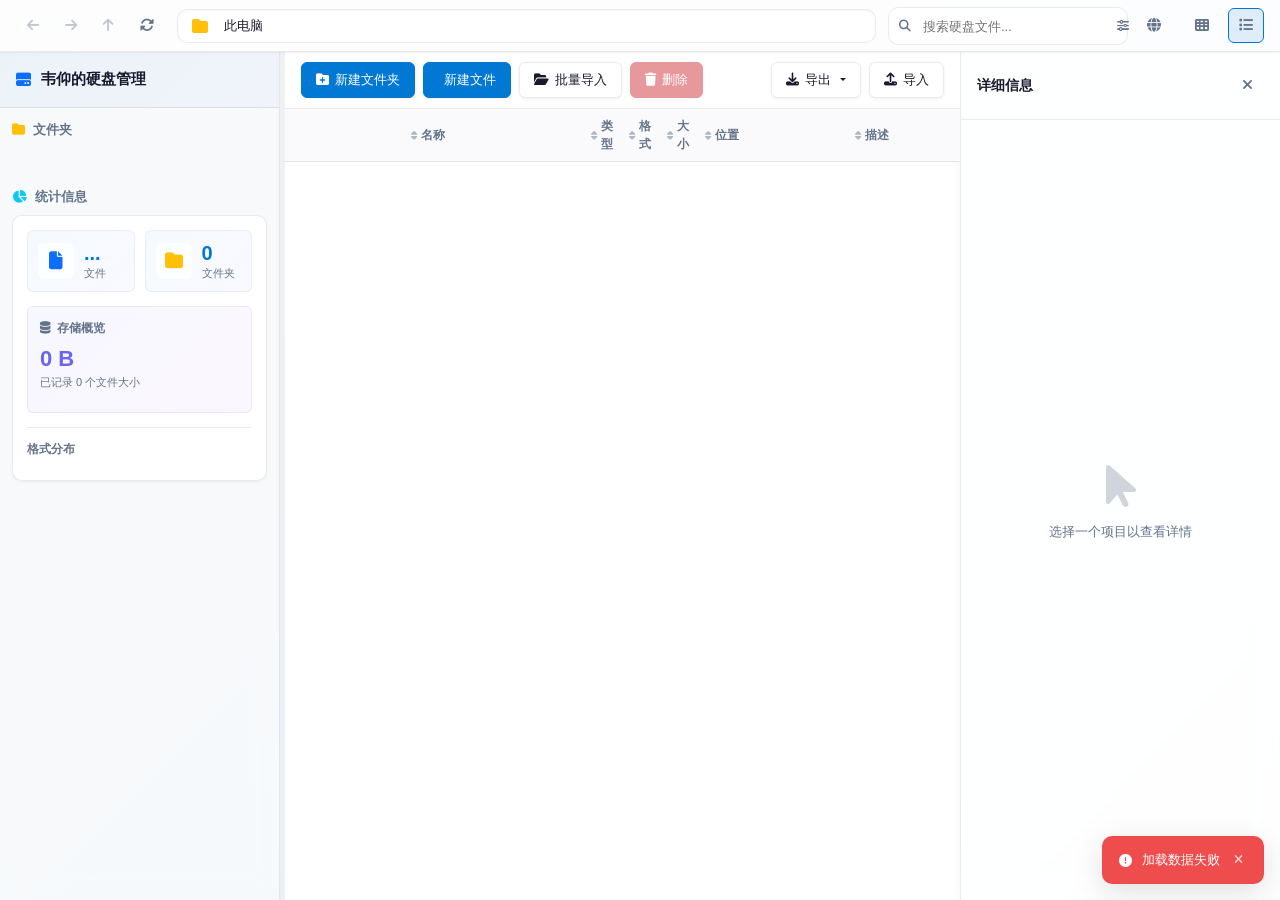
==== commit b672e236: "fix: 修复文件管理器多项交互与功能问题 - 实现拖拽移动文件/文件夹功能，支持拖至路径导航栏和目标文件夹 - 修复点击文件跳转时的卡顿/卡死问题 - 文件夹详情新增总容量（递归计算）显示 - 修复" ====
--- a/index.html
+++ b/index.html
@@ -14,39 +14,67 @@
   <!-- 顶部工具栏 -->
   <div class="toolbar">
     <div class="toolbar-left">
-      <button class="btn-icon" id="backBtn" title="后退" disabled>
+      <button class="btn-icon" id="backBtn" data-i18n-title="backTitle" title="后退" disabled>
         <i class="fas fa-arrow-left"></i>
       </button>
-      <button class="btn-icon" id="forwardBtn" title="前进" disabled>
+      <button class="btn-icon" id="forwardBtn" data-i18n-title="forwardTitle" title="前进" disabled>
         <i class="fas fa-arrow-right"></i>
       </button>
-      <button class="btn-icon" id="upBtn" title="上一级" disabled>
+      <button class="btn-icon" id="upBtn" data-i18n-title="upTitle" title="上一级" disabled>
         <i class="fas fa-arrow-up"></i>
       </button>
-      <button class="btn-icon" id="refreshBtn" title="刷新">
+      <button class="btn-icon" id="refreshBtn" data-i18n-title="refreshTitle" title="刷新">
         <i class="fas fa-sync-alt"></i>
       </button>
     </div>
 
     <div class="toolbar-center">
       <!-- 地址栏/面包屑导航 -->
-      <div class="address-bar">
+      <div class="address-bar" id="addressBar">
         <i class="fas fa-folder text-warning me-2"></i>
         <div id="breadcrumb" class="breadcrumb-path">
-          <span class="breadcrumb-item active">此电脑</span>
-        </div>
+          <span class="breadcrumb-item active" data-i18n="thisPC">此电脑</span>
+        </div>
+        <input type="text" id="addressInput" class="address-input" style="display:none;" placeholder="输入路径后按 Enter 导航..." />
       </div>
     </div>
 
     <div class="toolbar-right">
-      <div class="search-box">
-        <i class="fas fa-search"></i>
-        <input type="text" id="searchInput" placeholder="搜索硬盘文件..." />
-      </div>
-      <button class="btn-icon" id="viewGridBtn" title="网格视图">
+      <div class="search-wrapper">
+        <div class="search-box">
+          <i class="fas fa-search"></i>
+          <input type="text" id="searchInput" data-i18n-placeholder="searchPlaceholder" placeholder="搜索硬盘文件..." />
+          <button class="btn-search-filter" id="searchFilterBtn" type="button" data-i18n-title="advancedSearchTitle" title="高级搜索筛选">
+            <i class="fas fa-sliders-h"></i>
+          </button>
+        </div>
+        <div class="search-filters-dropdown" id="searchFilters">
+          <div class="search-filters-header" data-i18n="advancedSearchTitle">高级搜索维度</div>
+          <div class="search-filters-options">
+            <label class="filter-checkbox"><input type="checkbox" id="searchName" checked /> <span data-i18n="filterName">文件名</span></label>
+            <label class="filter-checkbox"><input type="checkbox" id="searchDate" checked /> <span data-i18n="filterDate">修改日期</span></label>
+            <label class="filter-checkbox"><input type="checkbox" id="searchPath" checked /> <span data-i18n="filterPath">文件位置</span></label>
+            <label class="filter-checkbox"><input type="checkbox" id="searchDesc" /> <span data-i18n="filterDesc">描述信息</span></label>
+            <label class="filter-checkbox"><input type="checkbox" id="searchFormat" /> <span data-i18n="filterFormat">文件格式</span></label>
+          </div>
+        </div>
+      </div>
+      <!-- 语言切换 -->
+      <div class="dropdown me-1">
+        <button class="btn-icon" type="button" id="languageBtn" data-bs-toggle="dropdown" aria-expanded="false" title="切换语言">
+          <i class="fas fa-globe"></i>
+        </button>
+        <ul class="dropdown-menu dropdown-menu-end" aria-labelledby="languageBtn" id="languageMenu" style="z-index: 1050;">
+          <li><a class="dropdown-item lang-option" href="#" data-lang="zh-CN">简体中文</a></li>
+          <li><a class="dropdown-item lang-option" href="#" data-lang="en">English</a></li>
+          <li><a class="dropdown-item lang-option" href="#" data-lang="zh-TW">繁體中文</a></li>
+          <li><a class="dropdown-item lang-option" href="#" data-lang="ja">日本語</a></li>
+        </ul>
+      </div>
+      <button class="btn-icon" id="viewGridBtn" data-i18n-title="gridViewTitle" title="网格视图">
         <i class="fas fa-th"></i>
       </button>
-      <button class="btn-icon active" id="viewListBtn" title="列表视图">
+      <button class="btn-icon active" id="viewListBtn" data-i18n-title="listViewTitle" title="列表视图">
         <i class="fas fa-list"></i>
       </button>
     </div>
@@ -58,13 +86,13 @@
     <div class="sidebar" id="sidebar">
       <div class="sidebar-header">
         <i class="fas fa-hard-drive text-primary"></i>
-        <span>韦仰的硬盘管理</span>
+        <span data-i18n="authorDiskTitle">韦仰的硬盘管理</span>
       </div>
       <div class="sidebar-scroll">
       <div class="sidebar-section">
         <div class="section-title">
           <i class="fas fa-folder text-warning"></i>
-          <span>文件夹</span>
+          <span data-i18n="folders">文件夹</span>
         </div>
         <div id="folderTree" class="folder-tree">
           <!-- 动态生成树状结构 -->
@@ -73,7 +101,7 @@
       <div class="sidebar-section mt-3">
         <div class="section-title">
           <i class="fas fa-chart-pie text-info"></i>
-          <span>统计信息</span>
+          <span data-i18n="statistics">统计信息</span>
         </div>
         <div id="statsPanel" class="stats-panel">
           <div class="stat-row">
@@ -81,28 +109,28 @@
               <div class="stat-icon"><i class="fas fa-file text-primary"></i></div>
               <div class="stat-info">
                 <span class="stat-number" id="totalFiles">0</span>
-                <span class="stat-desc">文件</span>
+                <span class="stat-desc" data-i18n="filesUnit">文件</span>
               </div>
             </div>
             <div class="stat-card">
               <div class="stat-icon"><i class="fas fa-folder text-warning"></i></div>
               <div class="stat-info">
                 <span class="stat-number" id="totalFolders">0</span>
-                <span class="stat-desc">文件夹</span>
+                <span class="stat-desc" data-i18n="foldersUnit">文件夹</span>
               </div>
             </div>
           </div>
           <div class="stat-storage">
             <div class="stat-storage-header">
               <i class="fas fa-database"></i>
-              <span>存储概览</span>
+              <span data-i18n="storageOverview">存储概览</span>
             </div>
             <div class="stat-storage-size" id="totalSizeDisplay">0 B</div>
             <div class="stat-storage-count" id="sizedFileCount">已记录 0 个文件大小</div>
             <div id="sizeByFormat" class="size-by-format"></div>
           </div>
           <div class="stat-formats">
-            <div class="stat-formats-title">格式分布</div>
+            <div class="stat-formats-title" data-i18n="formatDist">格式分布</div>
             <div id="formatStats" class="format-stats"></div>
           </div>
         </div>
@@ -120,44 +148,44 @@
         <div class="action-left">
           <button class="btn-action btn-primary" id="newFolderBtn">
             <i class="fas fa-folder-plus"></i>
-            <span>新建文件夹</span>
+            <span data-i18n="newFolder">新建文件夹</span>
           </button>
           <button class="btn-action btn-primary" id="newFileBtn">
             <i class="fas fa-file-plus"></i>
-            <span>新建文件</span>
+            <span data-i18n="newFile">新建文件</span>
           </button>
           <button class="btn-action btn-secondary" id="localImportBtn">
             <i class="fas fa-folder-open"></i>
-            <span>批量导入</span>
+            <span data-i18n="batchImport">批量导入</span>
           </button>
           <button class="btn-action btn-danger" id="deleteBtn" disabled>
             <i class="fas fa-trash"></i>
-            <span>删除</span>
+            <span data-i18n="deleteBtn">删除</span>
           </button>
         </div>
         <div class="action-right">
           <div class="dropdown">
             <button class="btn-action btn-secondary dropdown-toggle" type="button" data-bs-toggle="dropdown">
               <i class="fas fa-download"></i>
-              <span>导出</span>
+              <span data-i18n="exportBtn">导出</span>
             </button>
             <ul class="dropdown-menu dropdown-menu-end">
-              <li><h6 class="dropdown-header"><i class="fas fa-globe"></i> 导出全部</h6></li>
-              <li><a class="dropdown-item export-option" href="#" data-scope="all" data-format="json"><i class="fas fa-file-code"></i> 全部 → JSON</a></li>
-              <li><a class="dropdown-item export-option" href="#" data-scope="all" data-format="csv"><i class="fas fa-file-csv"></i> 全部 → CSV</a></li>
+              <li><h6 class="dropdown-header"><i class="fas fa-globe"></i> <span data-i18n="exportAll">导出全部</span></h6></li>
+              <li><a class="dropdown-item export-option" href="#" data-scope="all" data-format="json"><i class="fas fa-file-code"></i> <span data-i18n="allToJson">全部 → JSON</span></a></li>
+              <li><a class="dropdown-item export-option" href="#" data-scope="all" data-format="csv"><i class="fas fa-file-csv"></i> <span data-i18n="allToCsv">全部 → CSV</span></a></li>
               <li><hr class="dropdown-divider"></li>
-              <li><h6 class="dropdown-header"><i class="fas fa-folder-open"></i> 导出当前文件夹</h6></li>
-              <li><a class="dropdown-item export-option" href="#" data-scope="folder" data-format="json"><i class="fas fa-file-code"></i> 当前文件夹 → JSON</a></li>
-              <li><a class="dropdown-item export-option" href="#" data-scope="folder" data-format="csv"><i class="fas fa-file-csv"></i> 当前文件夹 → CSV</a></li>
+              <li><h6 class="dropdown-header"><i class="fas fa-folder-open"></i> <span data-i18n="exportCurrent">导出当前文件夹</span></h6></li>
+              <li><a class="dropdown-item export-option" href="#" data-scope="folder" data-format="json"><i class="fas fa-file-code"></i> <span data-i18n="currentToJson">当前文件夹 → JSON</span></a></li>
+              <li><a class="dropdown-item export-option" href="#" data-scope="folder" data-format="csv"><i class="fas fa-file-csv"></i> <span data-i18n="currentToCsv">当前文件夹 → CSV</span></a></li>
               <li><hr class="dropdown-divider"></li>
-              <li><h6 class="dropdown-header"><i class="fas fa-check-double"></i> 自选导出</h6></li>
-              <li><a class="dropdown-item" href="#" id="exportPickJson" data-format="json"><i class="fas fa-file-code"></i> 自选项目 → JSON</a></li>
-              <li><a class="dropdown-item" href="#" id="exportPickCsv" data-format="csv"><i class="fas fa-file-csv"></i> 自选项目 → CSV</a></li>
+              <li><h6 class="dropdown-header"><i class="fas fa-check-double"></i> <span data-i18n="pickExport">自选导出</span></h6></li>
+              <li><a class="dropdown-item" href="#" id="exportPickJson" data-format="json"><i class="fas fa-file-code"></i> <span data-i18n="pickToJson">自选项目 → JSON</span></a></li>
+              <li><a class="dropdown-item" href="#" id="exportPickCsv" data-format="csv"><i class="fas fa-file-csv"></i> <span data-i18n="pickToCsv">自选项目 → CSV</span></a></li>
             </ul>
           </div>
           <button class="btn-action btn-secondary" id="importBtn">
             <i class="fas fa-upload"></i>
-            <span>导入</span>
+            <span data-i18n="importBtn">导入</span>
           </button>
         </div>
       </div>
@@ -165,22 +193,22 @@
       <!-- 列表头部 -->
       <div class="list-header" id="listHeader">
         <div class="list-col col-name" onclick="handleSortClick('name')">
-          <i class="fas fa-sort sort-icon"></i> 名称
+          <i class="fas fa-sort sort-icon"></i> <span data-i18n="colName">名称</span>
         </div>
         <div class="list-col col-type" onclick="handleSortClick('type')">
-          <i class="fas fa-sort sort-icon"></i> 类型
+          <i class="fas fa-sort sort-icon"></i> <span data-i18n="colType">类型</span>
         </div>
         <div class="list-col col-format" onclick="handleSortClick('format')">
-          <i class="fas fa-sort sort-icon"></i> 格式
+          <i class="fas fa-sort sort-icon"></i> <span data-i18n="colFormat">格式</span>
         </div>
         <div class="list-col col-size" onclick="handleSortClick('file_size')">
-          <i class="fas fa-sort sort-icon"></i> 大小
+          <i class="fas fa-sort sort-icon"></i> <span data-i18n="colSize">大小</span>
         </div>
         <div class="list-col col-location" onclick="handleSortClick('location')">
-          <i class="fas fa-sort sort-icon"></i> 位置
+          <i class="fas fa-sort sort-icon"></i> <span data-i18n="colLocation">位置</span>
         </div>
         <div class="list-col col-description" onclick="handleSortClick('description')">
-          <i class="fas fa-sort sort-icon"></i> 描述
+          <i class="fas fa-sort sort-icon"></i> <span data-i18n="colDesc">描述</span>
         </div>
       </div>
 
@@ -197,10 +225,10 @@
       <!-- 空状态 -->
       <div class="empty-state" id="emptyState" style="display:none;">
         <i class="fas fa-folder-open"></i>
-        <p>此文件夹为空</p>
+        <p data-i18n="emptyFolder">此文件夹为空</p>
         <button class="btn-action btn-primary" id="emptyNewBtn">
           <i class="fas fa-plus"></i>
-          <span>新建项目</span>
+          <span data-i18n="newItem">新建项目</span>
         </button>
       </div>
     </div>
@@ -208,7 +236,7 @@
     <!-- 右侧详情面板 -->
     <div class="details-panel" id="detailsPanel">
       <div class="details-header">
-        <span>详细信息</span>
+        <span data-i18n="detailsTitle">详细信息</span>
         <button class="btn-icon" id="closePanelBtn">
           <i class="fas fa-times"></i>
         </button>
@@ -216,7 +244,7 @@
       <div class="details-content" id="detailsContent">
         <div class="no-selection">
           <i class="fas fa-mouse-pointer"></i>
-          <p>选择一个项目以查看详情</p>
+          <p data-i18n="noSelection">选择一个项目以查看详情</p>
         </div>
       </div>
     </div>
@@ -230,7 +258,7 @@
           <div class="modal-header">
             <h5 class="modal-title" id="modalTitle">
               <i class="fas fa-folder-plus"></i>
-              <span id="modalTitleText">新建文件夹</span>
+              <span id="modalTitleText" data-i18n="modalTitleNewFolder">新建文件夹</span>
             </h5>
             <button type="button" class="btn-close" data-bs-dismiss="modal"></button>
           </div>
@@ -241,7 +269,7 @@
             <div class="mb-3">
               <label class="form-label">
                 <i class="fas fa-signature"></i>
-                名称 <span class="text-danger">*</span>
+                <span data-i18n="formName">名称</span> <span class="text-danger">*</span>
               </label>
               <input type="text" class="form-control" id="itemName" required placeholder="输入名称" />
             </div>
@@ -249,7 +277,7 @@
             <div class="mb-3">
               <label class="form-label">
                 <i class="fas fa-align-left"></i>
-                描述
+                <span data-i18n="formDesc">描述</span>
               </label>
               <textarea class="form-control" id="itemDesc" placeholder="输入描述信息（可选）"></textarea>
             </div>
@@ -257,46 +285,46 @@
             <div class="mb-3">
               <label class="form-label">
                 <i class="fas fa-map-marker-alt"></i>
-                物理位置
+                <span data-i18n="formLocation">物理位置</span>
               </label>
               <input type="text" class="form-control" id="itemLocation" placeholder="例如: D:\Movies 或 E:\Documents\Report.pdf" />
-              <small class="text-muted">输入文件或文件夹在硬盘中的实际路径</small>
+              <small class="text-muted" data-i18n="formLocationTip">输入文件或文件夹在硬盘中的实际路径</small>
             </div>
 
             <div class="mb-3" id="formatGroup" style="display:none;">
               <label class="form-label">
                 <i class="fas fa-file-alt"></i>
-                文件格式
+                <span data-i18n="formFormat">文件格式</span>
               </label>
               <input type="text" class="form-control" id="itemFormat" placeholder="例如: mp4, pdf, docx" />
-              <small class="text-muted">输入文件扩展名（不含点号）</small>
+              <small class="text-muted" data-i18n="formFormatTip">输入文件扩展名（不含点号）</small>
             </div>
 
             <div class="mb-3" id="sizeGroup" style="display:none;">
               <label class="form-label">
                 <i class="fas fa-weight-hanging"></i>
-                文件大小
+                <span data-i18n="formSize">文件大小</span>
               </label>
               <input type="text" class="form-control" id="itemFileSize" placeholder="例如: 1.5GB, 700MB, 4096" />
-              <small class="text-muted">输入文件大小（支持 B/KB/MB/GB/TB 单位）</small>
+              <small class="text-muted" data-i18n="formSizeTip">输入文件大小（支持 B/KB/MB/GB/TB 单位）</small>
             </div>
 
             <div class="mb-3">
               <label class="form-label">
                 <i class="fas fa-folder-tree"></i>
-                父文件夹
+                <span data-i18n="formParent">父文件夹</span>
               </label>
               <select class="form-select" id="parentSelect">
-                <option value="">根目录</option>
+                <option value="" data-i18n="formParentRoot">根目录</option>
               </select>
             </div>
           </div>
           <div class="modal-footer">
             <button type="button" class="btn btn-secondary" data-bs-dismiss="modal">
-              <i class="fas fa-times"></i> 取消
+              <i class="fas fa-times"></i> <span data-i18n="btnCancel">取消</span>
             </button>
             <button type="submit" class="btn btn-primary">
-              <i class="fas fa-save"></i> 保存
+              <i class="fas fa-save"></i> <span data-i18n="btnSave">保存</span>
             </button>
           </div>
         </form>
@@ -317,30 +345,38 @@
         </div>
         <div class="modal-body">
           <div id="localImportStageSelect">
-            <p class="text-muted small mb-3">选择本地文件夹或文件，系统将读取其中的文件夹与文件并导入到当前目录，仅读取元数据不会修改本地磁盘内容。</p>
-            <div class="row g-3">
-              <div class="col-lg-6">
-                <div class="border rounded p-3 h-100">
-                  <h6 class="mb-2"><i class="fas fa-folder"></i> 已选文件夹</h6>
-                  <div class="fs-5 fw-semibold" id="localImportFolderCount">0</div>
-                  <div class="text-muted small mt-2">包含的子文件夹与文件会一并导入。</div>
+            <!-- 导入目标 -->
+            <div class="import-target-banner mb-3 p-3 border rounded" style="background: linear-gradient(135deg, rgba(0, 120, 212, 0.05) 0%, rgba(99, 102, 241, 0.05) 100%); border-color: rgba(0, 120, 212, 0.15) !important;">
+              <div class="d-flex align-items-center">
+                <i class="fas fa-folder-open text-warning me-3 fs-4"></i>
+                <div>
+                  <div class="text-muted small" style="font-size: 11px;" data-i18n="localImportTargetLabel">导入目标目录</div>
+                  <div class="fw-semibold text-primary" style="font-size: 14px;" id="localImportTargetDisplay">/此电脑</div>
                 </div>
               </div>
-              <div class="col-lg-6">
-                <div class="border rounded p-3 h-100">
-                  <h6 class="mb-2"><i class="fas fa-file"></i> 已选文件</h6>
-                  <div class="fs-5 fw-semibold" id="localImportFileCount">0</div>
-                  <div class="text-muted small mt-2">选中的文件将直接导入到当前目录。</div>
+            </div>
+
+            <p class="text-muted small mb-2" data-i18n="localImportDesc">选择本地文件夹或文件，系统将读取其中的文件夹与文件并导入到当前目录，仅读取元数据不会修改本地磁盘内容。</p>
+
+            <div class="border rounded mb-3 p-2 bg-light" style="min-height: 180px; max-height: 250px; overflow-y: auto;">
+              <div class="fw-semibold text-secondary px-2 pb-2 border-bottom mb-2 d-flex justify-content-between align-items-center" style="font-size: 13px;">
+                <span data-i18n="selectedItemsLabel">已选导入资源</span>
+                <span class="badge bg-primary rounded-pill" id="localImportTotalCountBadge">0</span>
+              </div>
+              <div id="localImportSelectedItemsList" class="px-2">
+                <!-- Selected items listed here dynamically -->
+                <div class="text-center text-muted py-4" id="localImportNoneSelectedText" data-i18n="selectedNone">
+                  未选择任何文件夹或文件。请拖拽文件到此处，或使用下方按钮选择。
                 </div>
               </div>
             </div>
             <div class="mt-3">
-              <label class="form-label">
+              <label class="form-label" data-i18n="localBasePath">
                 <i class="fas fa-road"></i>
                 根目录物理路径（可选）
               </label>
               <input type="text" class="form-control" id="localImportBasePath" placeholder="例如: D:\\Media">
-              <small class="text-muted">用于生成物理路径；留空时将使用相对路径或自动推断的路径。</small>
+              <small class="text-muted" data-i18n="localBasePathTip">用于生成物理路径；留空时将使用相对路径或自动推断的路径。</small>
             </div>
           </div>
 
@@ -349,7 +385,7 @@
               <div class="progress-bar" id="localImportProgressBar" role="progressbar" style="width:0%;">0%</div>
             </div>
             <div class="mt-3">
-              <p class="mb-1" id="localImportStatusText">正在准备导入...</p>
+              <p class="mb-1" id="localImportStatusText" data-i18n="preparingImport">正在准备导入...</p>
               <p class="text-muted small" id="localImportDetailText"></p>
             </div>
           </div>
@@ -357,33 +393,29 @@
           <div id="localImportStageComplete" style="display:none;">
             <div class="alert alert-success d-flex align-items-center" role="alert">
               <i class="fas fa-check-circle me-2"></i>
-              <div>导入完成，所有项目已处理。</div>
+              <div data-i18n="importSuccessMsg">导入完成，所有项目已处理。</div>
             </div>
             <div id="localImportSummaryText" class="small"></div>
           </div>
         </div>
         <div class="modal-footer">
           <div id="localImportSelectionActions" class="d-flex flex-wrap gap-2">
-            <button type="button" class="btn btn-outline-secondary" id="localImportAddFolderBtn">
-              <i class="fas fa-folder-plus"></i>
-              选择文件夹
-            </button>
-            <button type="button" class="btn btn-outline-secondary" id="localImportAddFileBtn">
-              <i class="fas fa-file-import"></i>
-              选择文件
+            <button type="button" class="btn btn-outline-secondary" id="localImportSelectCombinedBtn">
+              <i class="fas fa-plus me-1"></i>
+              <span data-i18n="localImportSelectCombinedBtn">选择文件/文件夹</span>
             </button>
             <button type="button" class="btn btn-outline-danger" id="localImportResetBtn">
               <i class="fas fa-undo"></i>
-              重置
+              <span data-i18n="btnReset">重置</span>
             </button>
             <button type="button" class="btn btn-primary" id="localImportStartBtn">
               <i class="fas fa-play"></i>
-              开始导入
+              <span data-i18n="btnStartImport">开始导入</span>
             </button>
           </div>
           <button type="button" class="btn btn-primary" id="localImportConfirmBtn" data-bs-dismiss="modal" style="display:none;">
             <i class="fas fa-check"></i>
-            确定
+            <span data-i18n="btnConfirm">确定</span>
           </button>
         </div>
       </div>
@@ -420,6 +452,84 @@
     </div>
   </div>
 
+  <!-- 本地磁盘浏览器模态框 (增强版大屏布局) -->
+  <div class="modal fade" id="localPickerModal" tabindex="-1" aria-labelledby="localPickerModalLabel" aria-hidden="true" style="z-index: 1070;">
+    <div class="modal-dialog modal-xl modal-dialog-centered modal-dialog-scrollable">
+      <div class="modal-content shadow-lg border-0" style="border-radius: var(--radius-lg); backdrop-filter: blur(var(--glass-blur)); background: rgba(255,255,255,0.98); height: 80vh; display: flex; flex-direction: column;">
+        <div class="modal-header border-bottom-0 pb-2">
+          <h5 class="modal-title font-weight-bold d-flex align-items-center" id="localPickerModalLabel">
+            <i class="fas fa-desktop text-primary me-2" style="font-size: 20px;"></i>
+            <span data-i18n="localPickerModalTitle" style="letter-spacing: 0.5px;">选择本地资源</span>
+          </h5>
+          <button type="button" class="btn-close" data-bs-dismiss="modal" aria-label="Close"></button>
+        </div>
+        
+        <!-- 工具栏 -->
+        <div class="px-3 pb-2 border-bottom-0">
+          <div class="d-flex align-items-center gap-2 bg-light p-1 rounded-3" style="border: 1px solid rgba(0,0,0,0.05);">
+            <button class="btn btn-icon btn-sm border-0 bg-transparent text-secondary hover-primary" id="localPickerUpBtn" data-i18n-title="upTitle" title="上一级">
+              <i class="fas fa-arrow-up" style="font-size: 14px;"></i>
+            </button>
+            <div class="vr text-secondary my-1"></div>
+            <div class="flex-grow-1 position-relative d-flex align-items-center">
+              <i class="fas fa-hdd text-muted position-absolute ms-2" style="font-size: 12px;"></i>
+              <input type="text" class="form-control form-control-sm border-0 bg-transparent ps-4 text-primary" style="font-size: 13px; box-shadow: none;" id="localPickerPathInput" data-i18n-placeholder="localPickerPathPlaceholder" placeholder="输入路径，回车访问" />
+            </div>
+          </div>
+        </div>
+
+        <div class="modal-body p-0 d-flex flex-grow-1" style="overflow: hidden;">
+          <!-- 侧边栏：快速访问和驱动器 -->
+          <div class="sidebar-picker p-2 bg-light" style="width: 200px; border-right: 1px solid rgba(0,0,0,0.05); overflow-y: auto; flex-shrink: 0; display: flex; flex-direction: column;">
+            <div class="sidebar-section-title text-uppercase text-muted fw-bold mb-2 ps-2" style="font-size: 10px; letter-spacing: 0.5px;">此电脑</div>
+            <div class="d-flex flex-column gap-1" id="localPickerSidebarDrives">
+              <!-- JS 动态注入本地盘符 -->
+            </div>
+          </div>
+
+          <!-- 主文件展示区 -->
+          <div class="flex-grow-1 d-flex flex-column" style="overflow: hidden;">
+            <div class="flex-grow-1 position-relative" style="overflow-y: auto;">
+              <table class="table table-hover table-sm mb-0 align-middle" style="font-size: 13px; table-layout: fixed;">
+                <thead class="sticky-top bg-white shadow-sm" style="z-index: 10;">
+                  <tr class="table-light border-bottom" style="height: 38px;">
+                    <th style="width: 45px; text-align: center;">
+                      <input type="checkbox" class="form-check-input" id="localPickerSelectAll" />
+                    </th>
+                    <th><span data-i18n="colName">名称</span></th>
+                    <th style="width: 120px;"><span data-i18n="colType">类型</span></th>
+                    <th style="width: 140px; text-align: right; padding-right: 20px;"><span data-i18n="colSize">大小</span></th>
+                  </tr>
+                </thead>
+                <tbody id="localPickerItemsList" style="border-top: none;">
+                  <!-- JS 动态填充 -->
+                </tbody>
+              </table>
+            </div>
+            
+            <!-- 状态底部栏 -->
+            <div class="bg-light px-3 py-2 border-top d-flex justify-content-between align-items-center" style="font-size: 12px; height: 35px;">
+              <div class="text-secondary" id="localPickerStatusInfo">
+                共 0 个项目
+              </div>
+              <div class="text-primary fw-medium" id="localPickerSelectionCount">
+                已选择 0 个项目
+              </div>
+            </div>
+          </div>
+        </div>
+        
+        <div class="modal-footer border-top pt-2">
+          <button type="button" class="btn btn-outline-secondary" data-bs-dismiss="modal" data-i18n="btnCancel">取消</button>
+          <button type="button" class="btn btn-primary px-4" id="localPickerConfirmBtn" style="border-radius: var(--radius-sm);">
+            <i class="fas fa-check me-1"></i>
+            <span data-i18n="localPickerConfirm">添加选定资源</span>
+          </button>
+        </div>
+      </div>
+    </div>
+  </div>
+
   <!-- 导出自选模态框 -->
   <div class="modal fade" id="exportPickModal" tabindex="-1">
     <div class="modal-dialog modal-lg modal-dialog-centered modal-dialog-scrollable">
@@ -468,6 +578,7 @@
   <div id="toastContainer" class="toast-container position-fixed bottom-0 end-0 p-3"></div>
 
   <script src="https://cdn.jsdelivr.net/npm/bootstrap@5.3.3/dist/js/bootstrap.bundle.min.js"></script>
+  <script src="js/translations.js"></script>
   <script src="js/script.js"></script>
 </body>
 </html>
--- a/css/style.css
+++ b/css/style.css
@@ -153,6 +153,25 @@
   font-weight: 500;
 }
 
+/* 可编辑地址输入框 */
+.address-input {
+  flex: 1;
+  border: none;
+  outline: none;
+  font-size: 13px;
+  background: transparent;
+  color: var(--text-primary);
+  font-family: "Segoe UI", -apple-system, BlinkMacSystemFont, "Inter", Arial, sans-serif;
+  padding: 0;
+  margin: 0;
+  min-width: 0;
+}
+
+.address-input::placeholder {
+  color: var(--text-secondary);
+  font-size: 12px;
+}
+
 .breadcrumb-item:not(:last-child)::after {
   content: "›";
   margin-left: 8px;
@@ -165,7 +184,7 @@
   background: rgba(255, 255, 255, 0.95);
   border: 1px solid var(--border-color);
   border-radius: var(--radius-md);
-  padding: 6px 12px 6px 34px;
+  padding: 6px 36px 6px 34px;
   min-width: 220px;
   transition: border-color var(--transition-fast), box-shadow var(--transition-fast);
 }
@@ -1774,3 +1793,144 @@
   color: var(--text-tertiary);
   font-size: 12px;
 }
+
+/* ============ 高级搜索筛选样式 ============ */
+.search-wrapper {
+  display: flex;
+  flex-direction: column;
+  align-items: flex-end;
+  position: relative;
+}
+
+.btn-search-filter {
+  position: absolute;
+  right: 8px;
+  top: 50%;
+  transform: translateY(-50%);
+  background: transparent;
+  border: none;
+  outline: none;
+  color: var(--text-secondary);
+  cursor: pointer;
+  padding: 4px 6px;
+  border-radius: var(--radius-sm);
+  transition: all var(--transition-fast);
+  display: flex;
+  align-items: center;
+  justify-content: center;
+  font-size: 13px;
+}
+
+.btn-search-filter:hover {
+  background: var(--bg-hover);
+  color: var(--accent-blue);
+}
+
+.btn-search-filter.active {
+  color: var(--accent-blue);
+  background: var(--bg-selected);
+}
+
+.search-filters-dropdown {
+  position: absolute;
+  top: calc(100% + 6px);
+  right: 0;
+  background: rgba(255, 255, 255, 0.98);
+  backdrop-filter: blur(12px);
+  -webkit-backdrop-filter: blur(12px);
+  border: 1px solid var(--border-color);
+  border-radius: var(--radius-md);
+  box-shadow: var(--shadow-lg);
+  padding: 12px;
+  min-width: 180px;
+  display: none; /* 默认隐藏 */
+  z-index: 1000;
+  animation: fadeIn 0.2s ease-out;
+}
+
+.search-filters-dropdown.show {
+  display: block;
+}
+
+.search-filters-header {
+  font-size: 11px;
+  font-weight: 700;
+  color: var(--text-secondary);
+  border-bottom: 1px solid var(--border-color);
+  padding-bottom: 6px;
+  margin-bottom: 8px;
+  letter-spacing: 0.5px;
+  text-transform: uppercase;
+}
+
+.search-filters-options {
+  display: flex;
+  flex-direction: column;
+  gap: 4px;
+}
+
+.filter-checkbox {
+  display: flex;
+  align-items: center;
+  gap: 8px;
+  font-size: 12px;
+  color: var(--text-primary);
+  cursor: pointer;
+  padding: 4px 6px;
+  border-radius: var(--radius-sm);
+  transition: background 0.15s;
+  margin: 0;
+}
+
+.filter-checkbox:hover {
+  background: var(--bg-hover);
+}
+
+.filter-checkbox input[type="checkbox"] {
+  width: 14px;
+  height: 14px;
+  cursor: pointer;
+  accent-color: var(--accent-blue);
+  margin: 0;
+}
+
+/* ============ 统一资源选择项样式 ============ */
+.hover-bg {
+  transition: background-color var(--transition-fast);
+}
+.hover-bg:hover {
+  background-color: var(--bg-hover);
+}
+
+/* ============ 本地磁盘选择器侧边栏 ============ */
+.sidebar-picker {
+  display: flex;
+  flex-direction: column;
+}
+.sidebar-picker-item {
+  display: flex;
+  align-items: center;
+  padding: 6px 12px;
+  border-radius: var(--radius-sm);
+  font-size: 13px;
+  color: var(--text-primary);
+  text-decoration: none;
+  transition: all var(--transition-fast);
+  cursor: pointer;
+  border: 1px solid transparent;
+  gap: 8px;
+}
+.sidebar-picker-item:hover {
+  background-color: var(--bg-hover);
+}
+.sidebar-picker-item.active {
+  background-color: var(--bg-selected);
+  color: var(--accent-blue);
+  font-weight: 600;
+}
+.sidebar-picker-item i {
+  font-size: 14px;
+}
+.hover-primary:hover {
+  color: var(--accent-blue) !important;
+}
